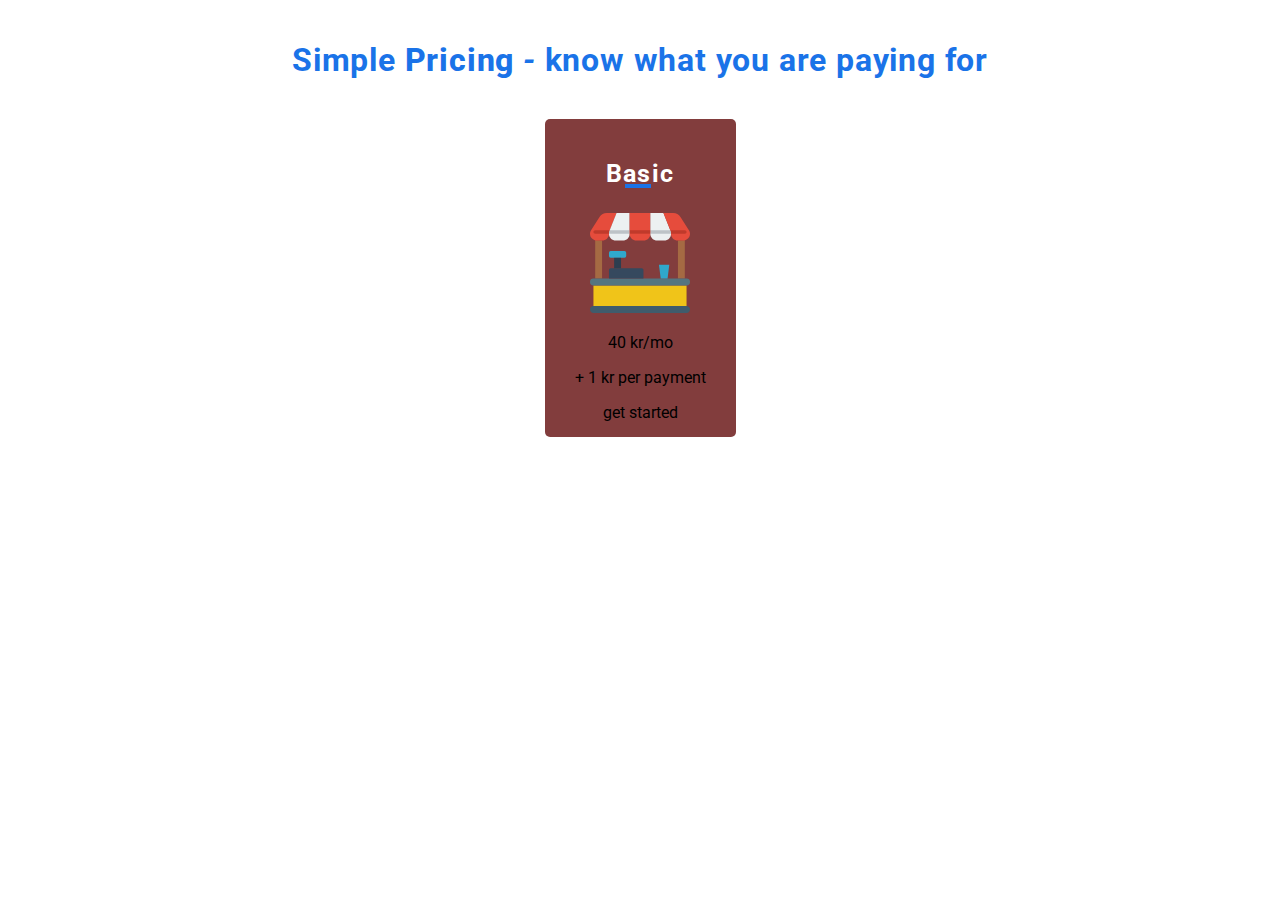
==== index.html @ 29135fc5 "initial commit" ====
<!DOCTYPE html>
<html lang="en">
<head>
    <meta charset="UTF-8">
    <meta name="viewport" content="width=device-width, initial-scale=1.0">
    <title>Document</title>
    <link rel="stylesheet" href="styles.css">
</head>
<body>
    <h1><span>simple <b>pricing</b></span> <i>-</i> know what you are paying for</h1>
    <div class="container">
        <div class="plan">
            <p class="title">basic</p>
            <img src="images/market.svg" width="100" height="100" alt="">
            <p><span class="price">40</span> kr/mo</p>
            <p>+ <span class="bonus">1</span> kr per payment</p>
            <div>get started</div>
        </div>
    </div>
</body>
</html>
---- styles.css ----
@import url("https://fonts.googleapis.com/css2?family=Roboto:ital,wght@1,300&display=swap");
body, ol, ul, html {
  margin: 0;
  padding: 0;
}

body {
  font-family: 'Roboto', sans-serif;
}

h1 {
  text-align: center;
  color: #1a73e8;
  letter-spacing: 0.05rem;
  padding: 1.2rem 0;
}

h1 span {
  text-transform: capitalize;
}

h1 span b {
  font-weight: 800;
}

.container {
  display: -webkit-box;
  display: -ms-flexbox;
  display: flex;
  -webkit-box-orient: horizontal;
  -webkit-box-direction: normal;
      -ms-flex-direction: row;
          flex-direction: row;
  -webkit-box-pack: center;
      -ms-flex-pack: center;
          justify-content: center;
}

.container .plan {
  background-color: rgba(126, 56, 56, 0.973);
  border-radius: 5px;
  padding: 15px 30px;
  text-align: center;
}

.container .plan .title {
  color: white;
  text-transform: capitalize;
  font-size: 25px;
  font-weight: bolder;
  letter-spacing: 0.08rem;
  position: relative;
}

.container .plan .title::after {
  content: "";
  width: 20%;
  height: 4px;
  background-color: #1a73e8;
  position: absolute;
  bottom: 0;
  left: 50%;
  margin-left: -15px;
}
/*# sourceMappingURL=styles.css.map */
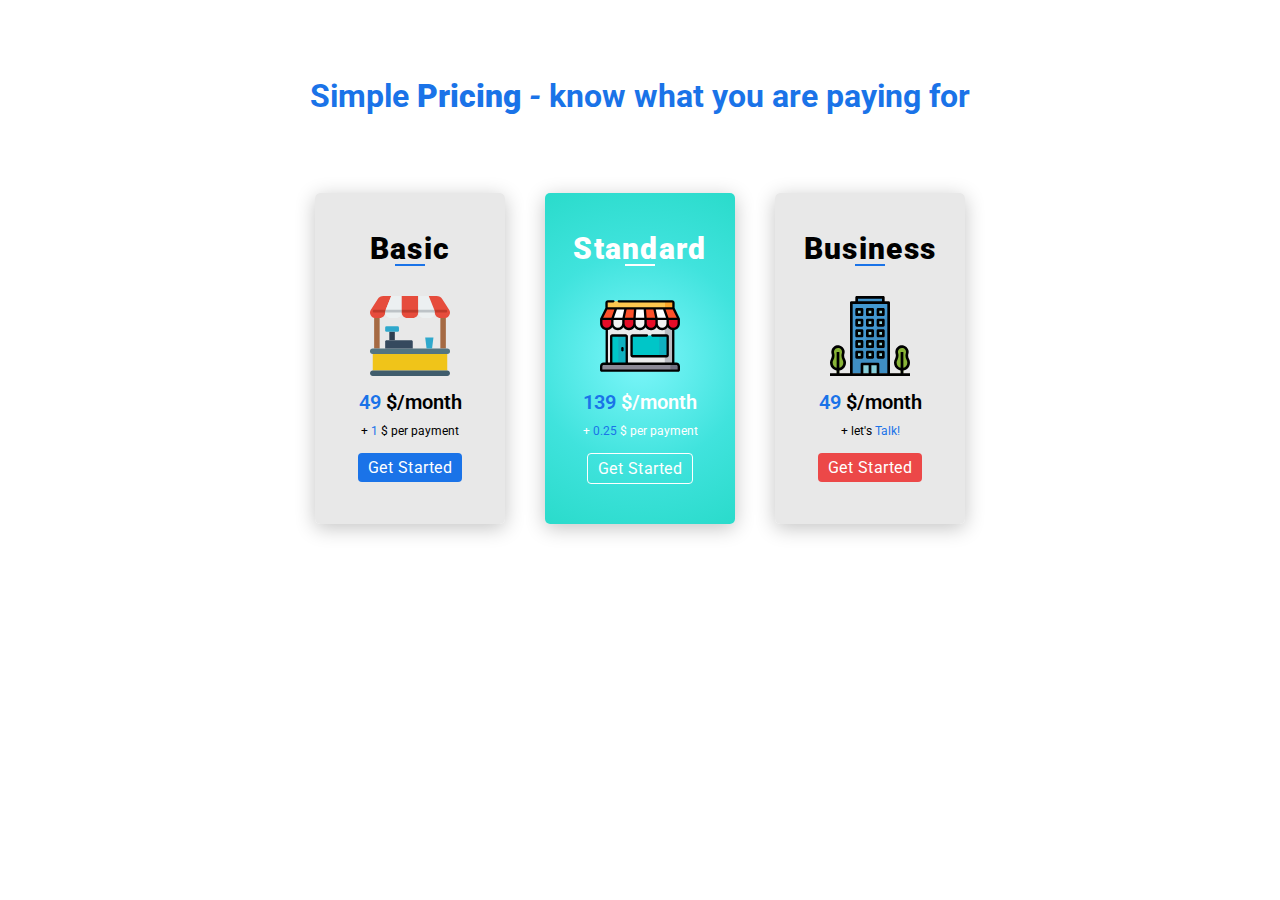
==== commit 6293c801: "add active class plan" ====
--- a/index.html
+++ b/index.html
@@ -11,10 +11,24 @@
     <div class="container">
         <div class="plan">
             <p class="title">basic</p>
-            <img src="images/market.svg" width="100" height="100" alt="">
-            <p><span class="price">40</span> kr/mo</p>
-            <p>+ <span class="bonus">1</span> kr per payment</p>
-            <div>get started</div>
+            <img src="images/market.svg" width="80" height="80" alt="">
+            <p class="pricing"><span class="price">49</span> $/month</p>
+            <p class="sub-price">+ <span class="bonus">1</span> $ per payment</p>
+            <div class="btn">get started</div>
+        </div>
+        <div class="plan active-plan">
+            <p class="title">standard</p>
+            <img src="images/store.svg" width="80" height="80" alt="">
+            <p class="pricing"><span class="price">139</span> $/month</p>
+            <p class="sub-price">+ <span class="bonus">0.25</span> $ per payment</p>
+            <div class="btn">get started</div>
+        </div>
+        <div class="plan">
+            <p class="title">business</p>
+            <img src="images/office.svg" width="80" height="80" alt="">
+            <p class="pricing"><span class="price">49</span> $/month</p>
+            <p class="sub-price">+ let's <span class="bonus">Talk!</span></p>
+            <div class="btn red-btn">get started</div>
         </div>
     </div>
 </body>
--- a/styles.css
+++ b/styles.css
@@ -11,8 +11,7 @@
 h1 {
   text-align: center;
   color: #1a73e8;
-  letter-spacing: 0.05rem;
-  padding: 1.2rem 0;
+  padding: 3.5rem 0;
 }
 
 h1 span {
@@ -20,10 +19,11 @@
 }
 
 h1 span b {
-  font-weight: 800;
+  font-weight: 900;
 }
 
 .container {
+  position: relative;
   display: -webkit-box;
   display: -ms-flexbox;
   display: flex;
@@ -37,29 +37,104 @@
 }
 
 .container .plan {
-  background-color: rgba(126, 56, 56, 0.973);
+  background-color: rgba(231, 231, 231, 0.973);
   border-radius: 5px;
-  padding: 15px 30px;
+  width: 150px;
+  padding: 30px 20px;
   text-align: center;
+  -webkit-box-shadow: 0px 4px 20px #c3c3c3;
+          box-shadow: 0px 4px 20px #c3c3c3;
+  margin: 0px 20px;
 }
 
 .container .plan .title {
-  color: white;
+  margin: 08px 0 30px 0;
+  padding: 0;
+  color: black;
   text-transform: capitalize;
-  font-size: 25px;
-  font-weight: bolder;
+  font-size: 30px;
+  font-weight: 900;
   letter-spacing: 0.08rem;
   position: relative;
 }
 
 .container .plan .title::after {
   content: "";
-  width: 20%;
-  height: 4px;
+  width: 30px;
+  height: 2px;
   background-color: #1a73e8;
   position: absolute;
   bottom: 0;
   left: 50%;
   margin-left: -15px;
 }
+
+.container .plan .pricing {
+  font-size: 20px;
+  margin: 10px 0;
+  padding: 0;
+  font-weight: 600;
+}
+
+.container .plan .pricing .price {
+  color: #1a73e8;
+}
+
+.container .plan .sub-price {
+  padding: 0;
+  margin: 5px 0 15px 0;
+  font-size: 12px;
+}
+
+.container .plan .sub-price .bonus {
+  color: #1a73e8;
+}
+
+.container .plan .btn {
+  background-color: #1a73e8;
+  padding: 5px 2px;
+  margin: 0 auto;
+  color: white;
+  text-transform: capitalize;
+  letter-spacing: 0.03em;
+  margin-bottom: 10px;
+  cursor: pointer;
+  border-radius: 4px;
+  border: none;
+  width: 100px;
+}
+
+.container .plan .red-btn {
+  background-color: #ec4848;
+}
+
+.container .active-plan {
+  color: white;
+  background: #0ceef6;
+  background: radial-gradient(circle, rgba(12, 238, 246, 0.53288) 0%, #40e3dd 56%, #2adbcb 100%);
+}
+
+.container .active-plan .title {
+  color: white;
+}
+
+.container .active-plan .title::after {
+  background-color: white;
+}
+
+.container .active-plan .btn {
+  border: 1px solid white;
+  background-color: transparent;
+}
+
+.container::after {
+  content: "";
+  position: absolute;
+  width: 200px;
+  height: 200px;
+  border-radius: 50%;
+  bottom: 0;
+  right: -10px;
+  z-index: -10;
+}
 /*# sourceMappingURL=styles.css.map */